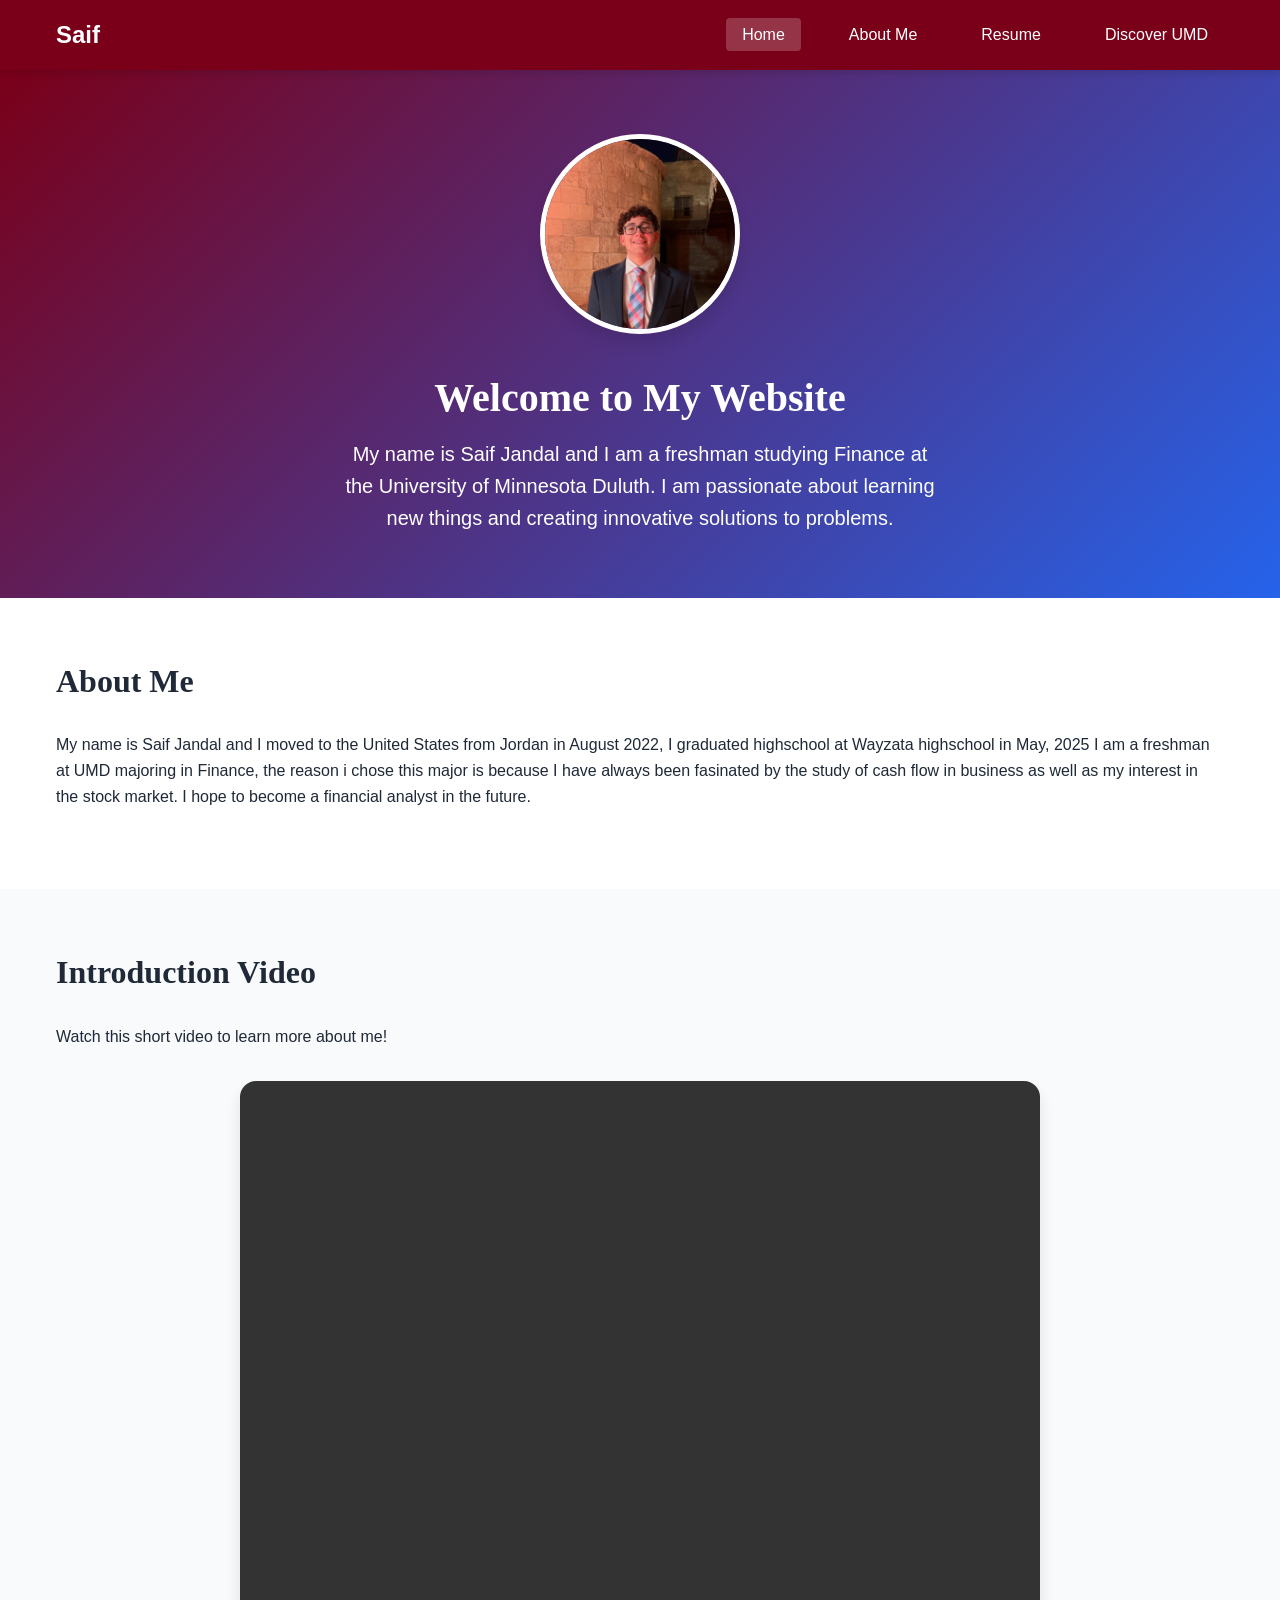
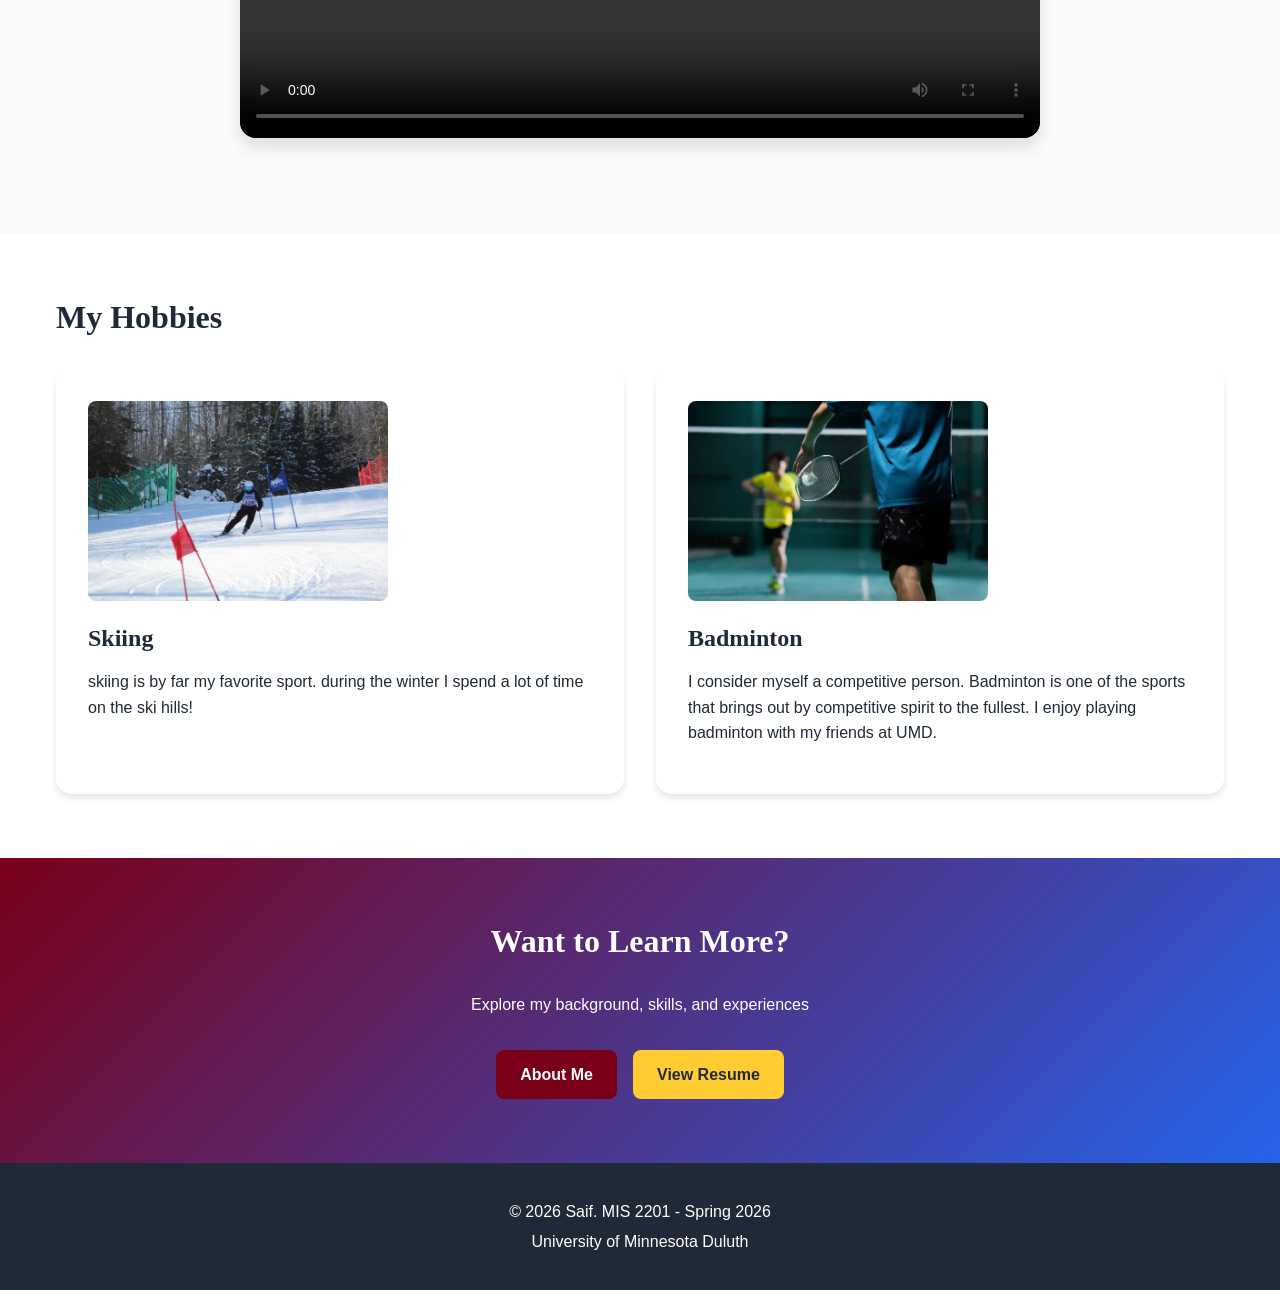
==== index.html @ 9fb9200e "Add files via upload" ====
<!DOCTYPE html>
<!-- ==================================================================================
     MIS 2201 PHASE 1: PERSONAL WEBSITE - HOME PAGE
     ==================================================================================
     
     FILE: index.html (HOME PAGE)
     DUE: March 20, 2026, 11:00 AM
     POINTS: 6 pts (out of 22 pts for Required Pages Content)
     
     REQUIREMENTS FOR THIS PAGE:
     ✓ Professional headshot/picture of yourself
     ✓ Two hobby summaries with pictures  
     ✓ Short welcome video (introduce yourself)
     ✓ Professional introduction paragraph
     
     INSTRUCTIONS:
     1. Read ALL comments in this file - they explain everything!
     2. Replace ALL placeholder text marked with [BRACKETS]
     3. Replace ALL placeholder images in the images/ folder with YOUR images
     4. Replace placeholder video with YOUR welcome video
     5. Test in browser before submitting
     
     ================================================================================== -->

<html lang="en">
<!-- ==================================================================================
     HEAD SECTION
     ================================================================================== 
     The HEAD contains metadata about your page - info for browsers, not visible to users.
     ================================================================================== -->

<head>
    <!-- =============================================================================
         CHARACTER ENCODING & VIEWPORT
         Required for proper text display and mobile responsiveness
         ============================================================================= -->
    <meta charset="UTF-8">
    <meta name="viewport" content="width=device-width, initial-scale=1.0">

    <!-- =============================================================================
         SEO (Search Engine Optimization) META TAGS
         These help search engines understand your page
         ============================================================================= -->
    <meta name="description" content="[YOUR NAME]'s professional portfolio website - MIS 2201 student at UMD">
    <meta name="keywords" content="portfolio, web development, UMD, [your major], [your interests]">
    <meta name="author" content="[YOUR FULL NAME]">

    <!-- =============================================================================
         PAGE TITLE
         This appears in browser tabs and search results
         
         ACTION REQUIRED: Replace [YOUR NAME] with your actual name
         ============================================================================= -->
    <title>Saif - Home | Personal Portfolio</title>

    <!-- =============================================================================
         LINK TO CSS STYLESHEET
         External CSS keeps styling separate from HTML (best practice)
         ============================================================================= -->
    <link rel="stylesheet" href="css/style.css">
</head>

<!-- ==================================================================================
     BODY SECTION
     ================================================================================== 
     Everything visible on your webpage goes in the BODY
     ================================================================================== -->

<body>

    <!-- =============================================================================
         NAVIGATION BAR (6 pts worth of usability)
         =============================================================================
         The nav appears on EVERY page - must link to all 4 pages:
         - index.html (Home - this page)
         - about.html (About Me)
         - resume.html (Resume)
         - discover-umd.html (Discover UMD)
         
         The navigation has:
         - Desktop view: Horizontal menu
         - Mobile view: Hamburger menu (JavaScript in script.js handles this)
         ============================================================================= -->
    <nav class="navbar">
        <div class="container">
            <!-- Logo/Your Name (links to home) -->
            <div class="logo">
                <a href="index.html">
                    <!-- ACTION REQUIRED: Replace [YOUR NAME] with your actual name -->
                    Saif
                </a>
            </div>

            <!-- Navigation Links -->
            <ul class="nav-menu">
                <li><a href="index.html" class="active">Home</a></li>
                <li><a href="about.html">About Me</a></li>
                <li><a href="resume.html">Resume</a></li>
                <li><a href="discover-umd.html">Discover UMD</a></li>
                <!-- OPTIONAL: If you do the extra credit game page, add link here -->
                <!-- <li><a href="game.html">Game</a></li> -->
            </ul>

            <!-- Hamburger Menu Icon (for mobile - handled by JavaScript) -->
            <div class="hamburger">
                <span></span>
                <span></span>
                <span></span>
            </div>
        </div>
    </nav>

    <!-- =============================================================================
         HERO SECTION WITH HEADSHOT
         =============================================================================
         REQUIRED (Part of 6 pts for Home Page):
         - Professional headshot/picture of yourself
         - Welcoming headline
         - Brief introduction
         
         FILE FORMAT NOTES:
         - Best formats: .jpg (photos), .png (if you want transparency)
         - Recommended size: 400x400px to 800x800px
         - Keep file size under 1MB (compress if needed)
         - Name your file clearly: "your-name-headshot.jpg"
         
         TO REPLACE THE PLACEHOLDER IMAGE:
         1. Take or select a professional photo of yourself
         2. Save it in the images/ folder  (e.g., "john-smith-headshot.jpg")
         3. Update the src below to match your filename
         4. Update the alt text with your actual name
         ============================================================================= -->
    <header class="hero">
        <div class="container">
            <div class="hero-content">
                <!-- HEADSHOT IMAGE - ACTION REQUIRED -->
                <img src="images/headshot picture.jpg" alt="Saif Jandal professional photo" class="headshot">
                <!-- 
                    ^^^ REPLACE THIS ^^^
                    1. Change src="images/placeholder-headshot.png" to your image filename
                    2. Change alt="[YOUR NAME]..." to your actual name (important for accessibility)
                 -->

                <!-- WELCOME HEADING - ACTION REQUIRED -->
                <h1>Welcome to My Website</h1>
                <!-- ^^^ CUSTOMIZE THIS - Make it your own! Examples:
                     "Hi, I'm [Your Name]"
                     "Welcome to [Your Name]'s Portfolio"
                     "Building the Future, One Line of Code at a Time"
                 -->

                <!-- INTRODUCTION PARAGRAPH - ACTION REQUIRED -->
                <p class="intro">
                    My name is Saif Jandal and I am a freshman studying Finance at the University of Minnesota Duluth. I am passionate about learning new things and creating innovative solutions to problems.

                    <!-- EXAMPLE (DELETE THIS and write your own):
                         Hi, I'm Sarah Johnson, a junior majoring in Management Information Systems at the University 
                         of Minnesota Duluth. I'm passionate about using technology to solve business problems and 
                         create innovative solutions. Welcome to my portfolio!
                     -->
                </p>
            </div>
        </div>
    </header>

    <!-- =============================================================================
         INTRODUCTION SECTION
         =============================================================================
         More detailed introduction - expands on your hero section
         Tell visitors more about yourself, your goals, and what they'll find on your site
         ============================================================================= -->
    <section class="introduction">
        <div class="container">
            <h2>About Me</h2>
            <!-- ACTION REQUIRED: Write 3-5 sentences expanding on your introduction -->
            <p>
                My name is Saif Jandal and I moved to the United States from Jordan in August 2022, I graduated highschool at Wayzata highschool in May, 2025
    I am a freshman at UMD majoring in Finance, the reason i chose this major is because I have always been fasinated by the study of cash flow in business as well as my interest in the stock market. I hope to become a financial analyst in the future. 
                
                
            </p>
        </div>
    </section>

    <!-- =============================================================================
         WELCOME VIDEO SECTION
         =============================================================================
         REQUIRED (Part of 6 pts for Home Page):
         - Short welcome video where you introduce yourself
         - Recommended: 30-60 seconds long
         - Show your personality! Smile, be confident
         
         ============================================================================= 
         
         VIDEO EMBEDDING: YOU HAVE 3 OPTIONS
         Choose the option that works best for you:
         
         OPTION 1: YouTube (RECOMMENDED - EASIEST)
         ==========================================
         1. Upload your video to YouTube
         2. Click "Share" → "Embed"
         3. Copy the iframe code
         4. Replace the iframe below
         
         PROS: Easy, reliable, handles all devices automatically, free hosting
         CONS: Requires YouTube account, video is public
         
         FILE FORMATS for upload: YouTube accepts MP4, MOV, AVI, WMV
         
         
         OPTION 2: Vimeo (GREAT ALTERNATIVE)
         ====================================
         1. Upload to Vimeo (vimeo.com)
         2. Get embed code
         3. Replace iframe below
         
         PROS: Professional looking, good for portfolios, no ads
         CONS: Free tier has weekly upload limits
         
         
         OPTION 3: Self-Hosted HTML5 Video (ADVANCED)
         =============================================
         Host the video file yourself (on GitHub Pages, Netlify, etc.)
         
         PROS: Full control, no external platform needed
         CONS: Larger files slow down your site, browser compatibility issues
         
         FILE FORMATS: Use BOTH MP4 and WebM for maximum compatibility
         - MP4: Works in Chrome, Safari, Edge, Firefox
         - WebM: Smaller file size, works in modern browsers
         
         Recommended specs:
         - Resolution: 1920x1080 (1080p) or 1280x720 (720p)
         - Length: 30-60 seconds (keep under 2 minutes)
         - File size: Under 50MB (compress if needed)
         - Codec: H.264 for MP4
         
         COMPRESSION TOOLS:
         - HandBrake (free): handbrake.fr
         - Online: cloudconvert.com, freeconvert.com
         
         ============================================================================= -->
    <section class="welcome-video">
        <div class="container">
            <h2>Introduction Video</h2>
            <p>Watch this short video to learn more about me!</p>

            <div class="video-container">

                <!-- =====================================================================
                     SAMPLE VIDEO (Replace with YOUR video!)
                     =====================================================================
                     A sample video is included so you can see how it looks.
                     You MUST replace this with YOUR OWN welcome video before submitting.
                     
                     You have 3 options for your own video:
                     
                     OPTION 1: YOUTUBE (RECOMMENDED - EASIEST)
                     - Upload your video to YouTube
                     - Click "Share" > "Embed" > Copy the iframe code
                     - Replace the <video> tag below with your YouTube iframe
                     - Example:
                       <iframe width="560" height="315" 
                               src="https://www.youtube.com/embed/YOUR_VIDEO_ID" 
                               title="Welcome Video" frameborder="0"
                               allow="accelerometer; autoplay; clipboard-write; encrypted-media; gyroscope; picture-in-picture"
                               allowfullscreen>
                       </iframe>
                     
                     OPTION 2: VIMEO
                     - Upload to vimeo.com, get embed code
                     - Replace the <video> tag below with Vimeo iframe
                     
                     OPTION 3: SELF-HOSTED (current setup)
                     - Replace videos/sample-welcome.mp4 with YOUR video file
                     - Provide BOTH MP4 and WebM for best browser compatibility
                     ===================================================================== -->
                <video controls>
                    <source src="videos/sample-welcome.mp4" type="video/mp4">
                    Your browser does not support the video tag.
                    <a href="videos/sample-welcome.mp4">Download the video instead.</a>
                </video>
                <!-- ^^^ REPLACE THIS with YOUR welcome video (YouTube, Vimeo, or your own file) -->
            </div>
        </div>
    </section>

    <!-- =============================================================================
         HOBBIES SECTION
         =============================================================================
         REQUIRED (Part of 6 pts for Home Page):
         - TWO hobby summaries with pictures
         - Each hobby needs: name, image, brief description
         
         Later, on your ABOUT page, you'll expand these with detailed stories
         Here, just give a preview/summary
         
         IMAGE REQUIREMENTS:
         - 2 hobbies = 2 images minimum
         - FILE FORMATS: .jpg (best for photos), .png (if transparency needed)
         - SIZE: Around 800x600px or larger (will be resized by CSS)
         - KEEP FILE SIZE: Under 500KB each (compress if needed)
         
         FILE NAMING: Be descriptive!
         - Good: "sarah-photography-hobby.jpg", "john-hiking-mountains.jpg"
         - Bad: "IMG_1234.jpg", "photo.jpg"
         
         TO REPLACE PLACEHOLDERS:
         1. Choose 2 of YOUR hobbies/interests
         2. Find or take photos representing each hobby
         3. Save them in images/ folder
         4. Update src attributes below
         5. Write YOUR hobby names and descriptions
         ============================================================================= -->
    <section class="hobbies">
        <div class="container">
            <h2>My Hobbies</h2>
            <div class="hobby-grid">

                <!-- =================================================================
                     HOBBY #1 - ACTION REQUIRED: Replace with YOUR first hobby
                     ================================================================= -->
                <div class="hobby-card">
                    <!-- HOBBY IMAGE -->
                    <img src="images/IMG_2525.jpeg"
                        alt="[Describe your hobby - e.g., 'Ski race']">
                    <!-- ^^^ REPLACE:
                         1. src= with your hobby image filename
                         2. alt= with description of what the image shows
                     -->

                    <!-- HOBBY NAME -->
                    <h3>Skiing</h3>
                    <!-- ^^^ REPLACE with your hobby name. Examples:
                         "Photography", "Hiking", "Coding", "Cooking", "Gaming", etc.
                     -->

                    <!-- HOBBY SUMMARY (2-3 sentences) -->
                    <p>
                        skiing is by far my favorite sport. during the winter I spend a lot of time on the ski hills!

                        <!-- EXAMPLE (DELETE and write your own):
                             I've been passionate about photography for over 3 years, 
                             specializing in landscape and nature photography. I love 
                             capturing the beauty of Minnesota's wilderness areas.
                         -->
                    </p>
                </div>

                <!-- =================================================================
                     HOBBY #2 - ACTION REQUIRED: Replace with YOUR second hobby
                     ================================================================= -->
                <div class="hobby-card">
                    <img src="images/badminton stock.jpg" alt="[Describe your hobby]">

                    <h3>Badminton</h3>

                    <p>
                        I consider myself a competitive person. Badminton is one of the sports that brings out by competitive spirit to the fullest. I enjoy playing badminton with my friends at UMD. 
                    </p>
                </div>

            </div>
        </div>
    </section>

    <!-- =============================================================================
         CALL TO ACTION (CTA) SECTION
         =============================================================================
         Encourage visitors to explore more of your site
         This creates a good user experience and improves navigation
         ============================================================================= -->
    <section class="cta">
        <div class="container">
            <h2>Want to Learn More?</h2>
            <p>Explore my background, skills, and experiences</p>
            <div class="cta-buttons">
                <a href="about.html" class="btn btn-primary">About Me</a>
                <a href="resume.html" class="btn btn-secondary">View Resume</a>
            </div>
            <!-- OPTIONAL: Customize these buttons or add more -->
        </div>
    </section>

    <!-- =============================================================================
         FOOTER
         =============================================================================
         Appears on every page - contains copyright and attribution
         ============================================================================= -->
    <footer>
        <div class="container">
            <!-- ACTION REQUIRED: Replace [YOUR NAME] -->
            <p>&copy; 2026 Saif. MIS 2201 - Spring 2026</p>
            <p>University of Minnesota Duluth</p>
            <!-- OPTIONAL: Add social media links, contact email, etc. -->
        </div>
    </footer>

    <!-- =============================================================================
         JAVASCRIPT
         =============================================================================
         Links to external JavaScript file for interactivity
         - Handles mobile menu toggle
         - Adds smooth scrolling
         - Creates fade-in animations
         ============================================================================= -->
    <script src="js/script.js"></script>
    <!-- The JavaScript is in an external file (js/script.js) - best practice! -->

</body>

</html>

<!-- ==================================================================================
     SUBMISSION CHECKLIST FOR index.html (Home Page)
     ==================================================================================
     
     Before submitting, verify YOU HAVE:
     ✓ Replaced [YOUR NAME] everywhere it appears
     ✓ Written a professional introduction paragraph
     ✓ Replaced headshot image with YOUR photo
     ✓ Added YOUR welcome video (YouTube, Vimeo, or self-hosted)
     ✓ Described YOUR two hobbies with images
     ✓ Replaced ALL placeholder images with YOUR images
     ✓ Updated all alt text for images
     ✓ Tested page in browser (looks good on desktop AND mobile)
     ✓ All links in navigation work
     ✓ Video plays correctly
     ✓ No "localhost" references (when you deploy)
     
     TESTING:
     1. Open index.html in your browser
     2. Click all navigation links (should work)
     3. Check that all images load
     4. Play the video
     5. Test on your phone (responsive design)
     
     GRADING: This page is worth 6 points out of 22 total for Required Pages
     
     ================================================================================== -->
---- css/style.css ----
/* ==================================================================================
   MIS 2201 PHASE 1: PERSONAL WEBSITE STYLESHEET
   ==================================================================================
   
   FILE: style.css
   PURPOSE: Main stylesheet for your personal portfolio website
   
   WHAT THIS FILE DOES:
   - Controls all visual styling (colors, fonts, layouts, spacing)
   - Makes your website responsive (looks good on phones, tablets, desktops)
   - Creates animations and interactive effects
   - Ensures consistent design across all pages
   
   ================================================================================== 
   
   CSS BASICS FOR STUDENTS
   ==================================================================================
   
   CSS (Cascading Style Sheets) controls how your HTML looks. It uses "selectors"
   to target HTML elements and apply styles to them.
   
   ANATOMY OF A CSS RULE:
   ```
   selector {
       property: value;
       another-property: another-value;
   }
   ```
   
   EXAMPLE:
   ```
   h1 {
       color: red;
       font-size: 24px;
   }
   ```
   This makes all <h1> headings red and 24 pixels tall.
   
   ================================================================================== 
   
   CUSTOMIZING THIS STYLESHEET
   ==================================================================================
   
   YOU DON'T NEED TO MODIFY THIS FILE TO COMPLETE THE PROJECT!
   
   However, if you want to customize your website's appearance, here are the
   easiest ways to do it:
   
   1. CHANGE COLORS (See CSS Variables section below)
      - Scroll down to :root { } section
      - Change the color values
      - Example: Change --primary-color from #7a0019 to #ff0000 for red
   
   2. CHANGE FONTS
      - Find the --font-primary and --font-heading variables
      - Replace with different font families
      - Example: --font-primary: 'Arial', sans-serif;
   
   3. ADJUST SPACING
      - Modify the --spacing variables to make things closer or further apart
   
   4. CHANGE BORDER RADIUS
      - Adjust --radius variables to make corners more or less rounded
   
   Make changes carefully and test in your browser after each change!
   
   ================================================================================== 
   
   CSS VARIABLES (Custom Properties)
   ==================================================================================
   
   CSS Variables let you define values once and reuse them throughout the file.
   This makes it easy to change colors, fonts, or spacing in one place.
   
   HOW TO USE:
   - Define: --variable-name: value; (in :root)
   - Use: var(--variable-name) anywhere in the file
   
   EXAMPLE:
   ```
   :root {
       --my-color: blue;
   }
   
   h1 {
       color: var(--my-color);  (h1 will be blue)
   }
   ```
   
   TIP: Change the values below to customize your entire website's look!

==================================================================================*/

/* ===== CSS VARIABLES ===== */
:root {
    /* Colors - Customize these! */
    --primary-color: #7a0019;
    /* UMD Maroon */
    --secondary-color: #ffcc33;
    /* UMD Gold */
    --accent-color: #2563eb;
    /* Blue accent */
    --text-primary: #1f2937;
    /* Dark gray */
    --text-secondary: #6b7280;
    /* Medium gray */
    --background: #ffffff;
    /* White */
    --background-light: #f9fafb;
    /* Light gray */
    --border-color: #e5e7eb;
    /* Border gray */

    /* Fonts */
    --font-primary: 'Segoe UI', Tahoma, Geneva, Verdana, sans-serif;
    --font-heading: 'Georgia', serif;

    /* Spacing */
    --spacing-xs: 0.5rem;
    --spacing-sm: 1rem;
    --spacing-md: 2rem;
    --spacing-lg: 3rem;
    --spacing-xl: 4rem;

    /* Border Radius */
    --radius-sm: 0.25rem;
    --radius-md: 0.5rem;
    --radius-lg: 1rem;

    /* Shadows */
    --shadow-sm: 0 1px 2px rgba(0, 0, 0, 0.05);
    --shadow-md: 0 4px 6px rgba(0, 0, 0, 0.1);
    --shadow-lg: 0 10px 15px rgba(0, 0, 0, 0.1);
}

/* ===== RESET & BASE STYLES ===== */
* {
    margin: 0;
    padding: 0;
    box-sizing: border-box;
}

html {
    scroll-behavior: smooth;
}

body {
    font-family: var(--font-primary);
    color: var(--text-primary);
    line-height: 1.6;
    background-color: var(--background);
}

.container {
    max-width: 1200px;
    margin: 0 auto;
    padding: 0 var(--spacing-sm);
}

/* ===== TYPOGRAPHY ===== */
h1,
h2,
h3,
h4,
h5,
h6 {
    font-family: var(--font-heading);
    line-height: 1.2;
    margin-bottom: var(--spacing-sm);
    color: var(--text-primary);
}

h1 {
    font-size: 2.5rem;
}

h2 {
    font-size: 2rem;
    margin-bottom: var(--spacing-md);
}

h3 {
    font-size: 1.5rem;
}

p {
    margin-bottom: var(--spacing-sm);
}

a {
    color: var(--accent-color);
    text-decoration: none;
    transition: color 0.3s ease;
}

a:hover {
    color: var(--primary-color);
    text-decoration: underline;
}

/* ===== NAVIGATION ===== */
.navbar {
    background-color: var(--primary-color);
    color: white;
    padding: var(--spacing-sm) 0;
    box-shadow: var(--shadow-md);
    position: sticky;
    top: 0;
    z-index: 1000;
}

.navbar .container {
    display: flex;
    justify-content: space-between;
    align-items: center;
}

.logo a {
    color: white;
    font-size: 1.5rem;
    font-weight: bold;
    text-decoration: none;
}

.nav-menu {
    display: flex;
    list-style: none;
    gap: var(--spacing-md);
}

.nav-menu a {
    color: white;
    padding: 0.5rem 1rem;
    border-radius: var(--radius-sm);
    transition: background-color 0.3s ease;
}

.nav-menu a:hover,
.nav-menu a.active {
    background-color: rgba(255, 255, 255, 0.2);
    text-decoration: none;
}

/* Hamburger Menu (Mobile) */
.hamburger {
    display: none;
    flex-direction: column;
    cursor: pointer;
    gap: 4px;
}

.hamburger span {
    width: 25px;
    height: 3px;
    background-color: white;
    transition: 0.3s;
}

/* ===== HERO SECTION ===== */
.hero {
    background: linear-gradient(135deg, var(--primary-color) 0%, var(--accent-color) 100%);
    color: white;
    padding: var(--spacing-xl) 0;
    text-align: center;
}

.hero-content {
    max-width: 800px;
    margin: 0 auto;
}

.headshot {
    width: 200px;
    height: 200px;
    border-radius: 50%;
    object-fit: cover;
    border: 5px solid white;
    box-shadow: var(--shadow-lg);
    margin-bottom: var(--spacing-md);
}

.hero h1 {
    color: white;
    margin-bottom: var(--spacing-sm);
}

.intro {
    font-size: 1.25rem;
    max-width: 600px;
    margin: 0 auto;
}

/* ===== SECTIONS ===== */
section {
    padding: var(--spacing-xl) 0;
}

section:nth-child(even) {
    background-color: var(--background-light);
}

.page-header {
    background-color: var(--primary-color);
    color: white;
    padding: var(--spacing-lg) 0;
    text-align: center;
}

.page-header h1 {
    color: white;
}

.page-header p {
    font-size: 1.25rem;
    opacity: 0.9;
}

/* ===== BUTTONS ===== */
.btn {
    display: inline-block;
    padding: 0.75rem 1.5rem;
    border-radius: var(--radius-md);
    font-weight: bold;
    text-decoration: none;
    transition: all 0.3s ease;
    cursor: pointer;
    border: none;
}

.btn-primary {
    background-color: var(--primary-color);
    color: white;
}

.btn-primary:hover {
    background-color: #5a0013;
    text-decoration: none;
    transform: translateY(-2px);
    box-shadow: var(--shadow-lg);
}

.btn-secondary {
    background-color: var(--secondary-color);
    color: var(--text-primary);
}

.btn-secondary:hover {
    background-color: #e6b800;
    text-decoration: none;
    transform: translateY(-2px);
}

.btn-download {
    background-color: var(--accent-color);
    color: white;
    margin-top: var(--spacing-sm);
}

.btn-download:hover {
    background-color: #1d4ed8;
    text-decoration: none;
}

/* ===== GRIDS ===== */
.hobby-grid,
.highlights-grid,
.reasons-grid,
.facts-grid,
.skills-grid {
    display: grid;
    grid-template-columns: repeat(auto-fit, minmax(250px, 1fr));
    gap: var(--spacing-md);
    margin-top: var(--spacing-md);
}

/* ===== CARDS ===== */
.hobby-card,
.reason-card,
.highlight-item,
.highlight-card,
.company-card {
    background: white;
    padding: var(--spacing-md);
    border-radius: var(--radius-lg);
    box-shadow: var(--shadow-md);
    transition: transform 0.3s ease, box-shadow 0.3s ease;
}

.hobby-card:hover,
.reason-card:hover,
.highlight-item:hover,
.highlight-card:hover {
    transform: translateY(-5px);
    box-shadow: var(--shadow-lg);
}

.hobby-card img {
    height: 200px;
    object-fit: cover;
    border-radius: var(--radius-md);
    margin-bottom: var(--spacing-sm);
}

.highlight-item img,
.highlight-card img {
    width: 100%;
    height: auto;
    border-radius: var(--radius-md);
    margin-bottom: var(--spacing-sm);
}

.reason-card .icon {
    font-size: 3rem;
    margin-bottom: var(--spacing-sm);
}

/* ===== VIDEO CONTAINERS ===== */
.video-container {
    position: relative;
    padding-bottom: 56.25%;
    /* 16:9 Aspect Ratio */
    height: 0;
    overflow: hidden;
    max-width: 800px;
    margin: var(--spacing-md) auto;
    border-radius: var(--radius-lg);
    box-shadow: var(--shadow-lg);
}

.video-container iframe,
.video-container video {
    position: absolute;
    top: 0;
    left: 0;
    width: 100%;
    height: 100%;
}

/* ===== RESUME SPECIFIC ===== */
.resume-section {
    margin-bottom: var(--spacing-lg);
}

.resume-item {
    margin-bottom: var(--spacing-md);
    padding-bottom: var(--spacing-md);
    border-bottom: 1px solid var(--border-color);
}

.resume-item:last-child {
    border-bottom: none;
}

.item-header {
    display: flex;
    justify-content: space-between;
    align-items: baseline;
    margin-bottom: var(--spacing-xs);
}

.item-header h3 {
    margin-bottom: 0;
}

.date {
    color: var(--text-secondary);
    font-style: italic;
}

.institution {
    color: var(--text-secondary);
    margin-bottom: var(--spacing-sm);
}

.resume-item ul {
    margin-left: var(--spacing-md);
}

.resume-item li {
    margin-bottom: var(--spacing-xs);
}

.skill-category {
    background: var(--background-light);
    padding: var(--spacing-md);
    border-radius: var(--radius-md);
}

/* ===== COMPANIES (About Page) ===== */
.company-card {
    margin-bottom: var(--spacing-md);
}

.company-header {
    display: flex;
    align-items: center;
    gap: var(--spacing-sm);
    margin-bottom: var(--spacing-md);
}

.company-logo {
    width: 80px;
    height: 80px;
    object-fit: contain;
}

.company-details h4 {
    margin-top: var(--spacing-md);
    color: var(--primary-color);
}

.company-details ul {
    margin-left: var(--spacing-md);
}

/* ===== HOBBY DETAILS (About Page) ===== */
.hobby-detail {
    margin-bottom: var(--spacing-lg);
    padding-bottom: var(--spacing-lg);
    border-bottom: 2px solid var(--border-color);
}

.hobby-detail:last-child {
    border-bottom: none;
}

.hobby-images {
    display: grid;
    grid-template-columns: repeat(auto-fit, minmax(250px, 1fr));
    gap: var(--spacing-sm);
    margin: var(--spacing-md) 0;
}

.hobby-images img {
    width: 100%;
    height: 250px;
    object-fit: cover;
    border-radius: var(--radius-md);
}

/* ===== UMD FACTS ===== */
.facts-grid {
    text-align: center;
}

.fact {
    padding: var(--spacing-md);
}

.fact-number {
    font-size: 2.5rem;
    font-weight: bold;
    color: var(--primary-color);
}

.fact-label {
    color: var(--text-secondary);
    font-size: 0.9rem;
}

/* ===== CTA SECTION ===== */
.cta {
    text-align: center;
    padding: var(--spacing-xl) 0;
    background: linear-gradient(135deg, var(--primary-color) 0%, var(--accent-color) 100%);
    color: white;
}

.cta h2,
.cta p {
    color: white;
}

.cta-buttons {
    display: flex;
    gap: var(--spacing-sm);
    justify-content: center;
    margin-top: var(--spacing-md);
}

/* ===== FOOTER ===== */
footer {
    background-color: var(--text-primary);
    color: white;
    text-align: center;
    padding: var(--spacing-md) 0;
}

footer p {
    margin: 0.25rem 0;
}

/* ===== RESPONSIVE DESIGN ===== */
@media (max-width: 768px) {

    /* Mobile navigation */
    .nav-menu {
        position: fixed;
        left: -100%;
        top: 60px;
        flex-direction: column;
        background-color: var(--primary-color);
        width: 100%;
        text-align: center;
        transition: 0.3s;
        box-shadow: var(--shadow-lg);
        padding: var(--spacing-md) 0;
    }

    .nav-menu.active {
        left: 0;
    }

    .hamburger {
        display: flex;
    }

    /* Typography adjustments */
    h1 {
        font-size: 2rem;
    }

    h2 {
        font-size: 1.75rem;
    }

    /* Grid adjustments */
    .hobby-grid,
    .highlights-grid,
    .reasons-grid {
        grid-template-columns: 1fr;
    }

    /* Header adjustments */
    .item-header {
        flex-direction: column;
        align-items: flex-start;
    }

    /* CTA buttons */
    .cta-buttons {
        flex-direction: column;
        align-items: center;
    }

    .btn {
        width: 80%;
    }
}

/* ===== UTILITY CLASSES ===== */
.text-center {
    text-align: center;
}

.mt-1 {
    margin-top: var(--spacing-sm);
}

.mt-2 {
    margin-top: var(--spacing-md);
}

.mt-3 {
    margin-top: var(--spacing-lg);
}

.mb-1 {
    margin-bottom: var(--spacing-sm);
}

.mb-2 {
    margin-bottom: var(--spacing-md);
}

.mb-3 {
    margin-bottom: var(--spacing-lg);
}

/* ===== ANIMATIONS ===== */
@keyframes fadeIn {
    from {
        opacity: 0;
        transform: translateY(20px);
    }

    to {
        opacity: 1;
        transform: translateY(0);
    }
}

.fade-in {
    animation: fadeIn 0.6s ease-out;
}
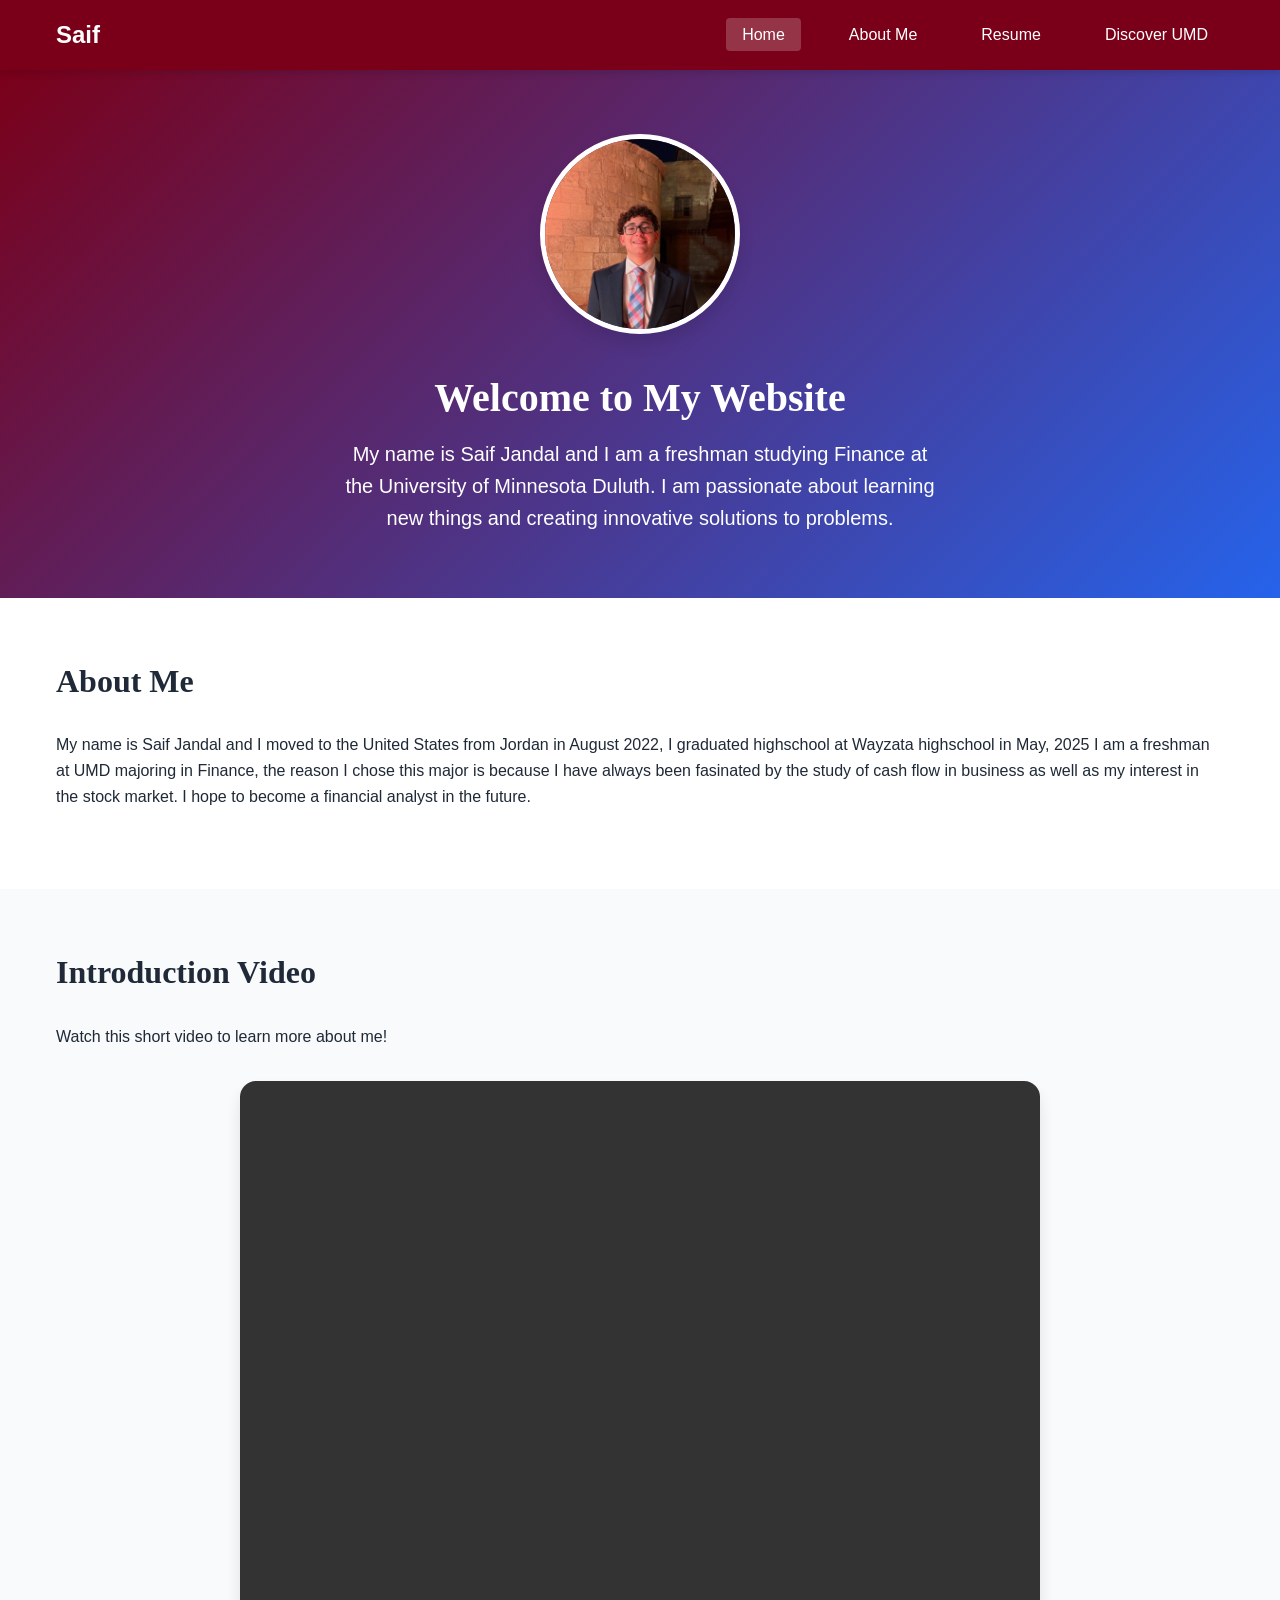
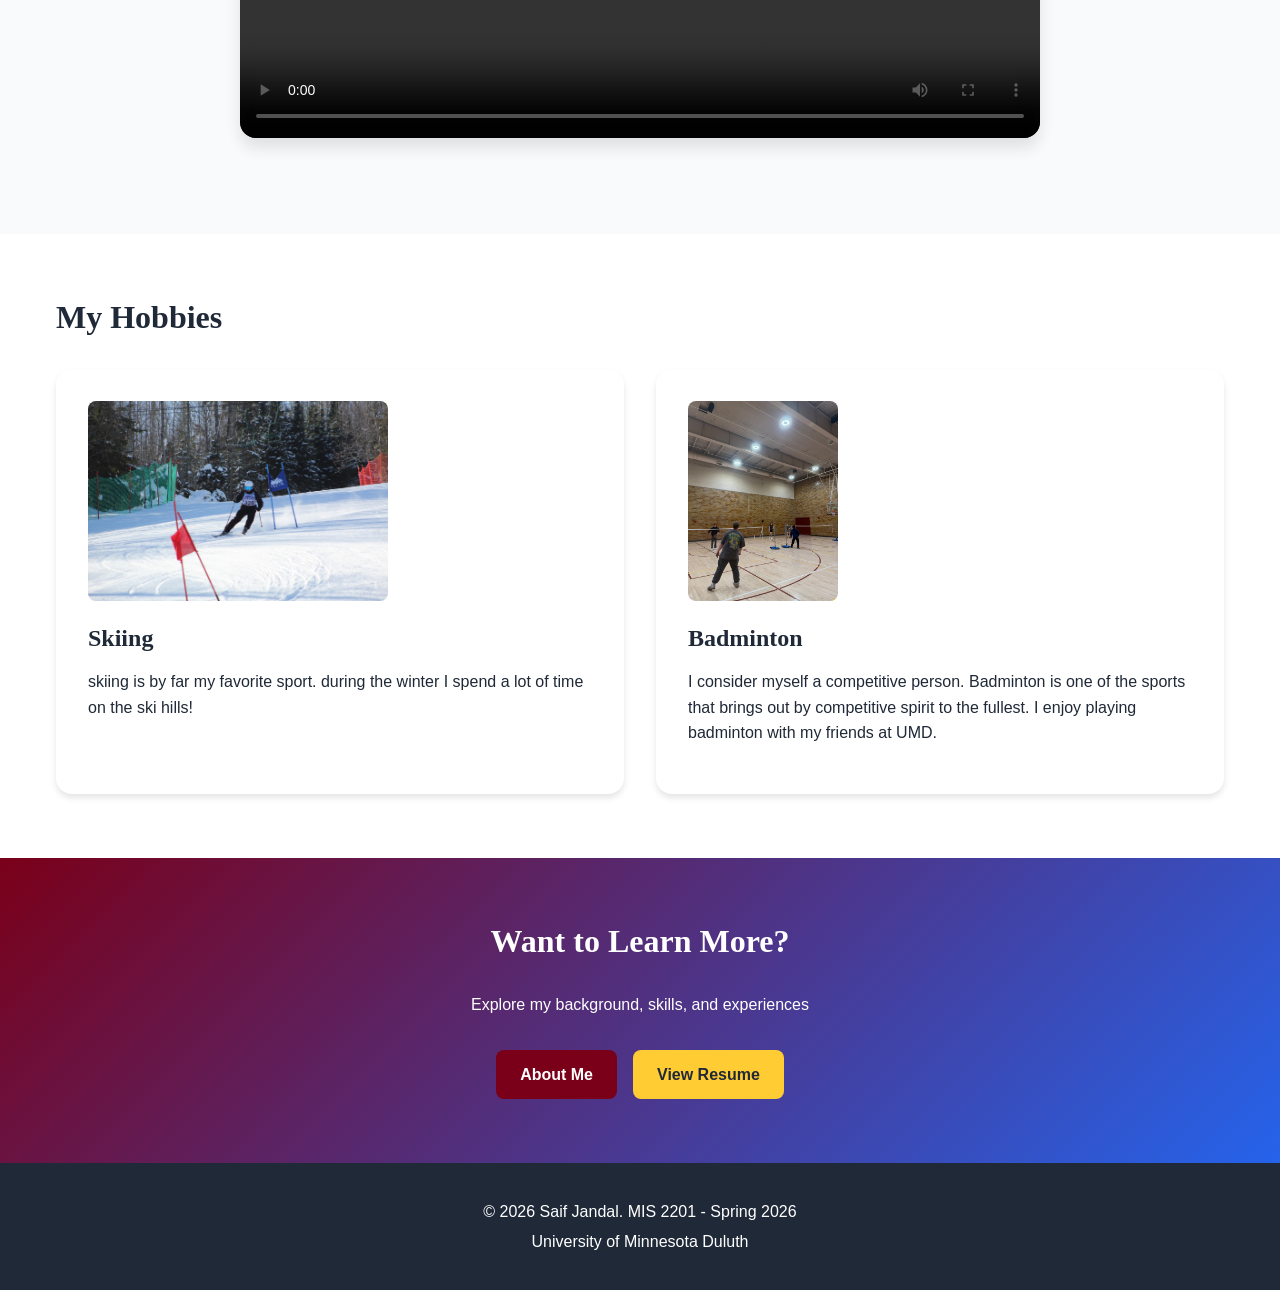
==== commit 584698cb: "Add files via upload" ====
--- a/index.html
+++ b/index.html
@@ -175,7 +175,7 @@
             <!-- ACTION REQUIRED: Write 3-5 sentences expanding on your introduction -->
             <p>
                 My name is Saif Jandal and I moved to the United States from Jordan in August 2022, I graduated highschool at Wayzata highschool in May, 2025
-    I am a freshman at UMD majoring in Finance, the reason i chose this major is because I have always been fasinated by the study of cash flow in business as well as my interest in the stock market. I hope to become a financial analyst in the future. 
+    I am a freshman at UMD majoring in Finance, the reason I chose this major is because I have always been fasinated by the study of cash flow in business as well as my interest in the stock market. I hope to become a financial analyst in the future. 
                 
                 
             </p>
@@ -276,9 +276,9 @@
                      - Provide BOTH MP4 and WebM for best browser compatibility
                      ===================================================================== -->
                 <video controls>
-                    <source src="videos/sample-welcome.mp4" type="video/mp4">
+                    <source src="videos/welcome (1).mp4" type="video/mp4">
                     Your browser does not support the video tag.
-                    <a href="videos/sample-welcome.mp4">Download the video instead.</a>
+                    <a href="videos/welcome (1).mp4">Download the video instead.</a>
                 </video>
                 <!-- ^^^ REPLACE THIS with YOUR welcome video (YouTube, Vimeo, or your own file) -->
             </div>
@@ -351,7 +351,7 @@
                      HOBBY #2 - ACTION REQUIRED: Replace with YOUR second hobby
                      ================================================================= -->
                 <div class="hobby-card">
-                    <img src="images/badminton stock.jpg" alt="[Describe your hobby]">
+                    <img src="images/IMG_2992.jpeg" alt="[badminton]">
 
                     <h3>Badminton</h3>
 
@@ -390,7 +390,7 @@
     <footer>
         <div class="container">
             <!-- ACTION REQUIRED: Replace [YOUR NAME] -->
-            <p>&copy; 2026 Saif. MIS 2201 - Spring 2026</p>
+            <p>&copy; 2026 Saif Jandal. MIS 2201 - Spring 2026</p>
             <p>University of Minnesota Duluth</p>
             <!-- OPTIONAL: Add social media links, contact email, etc. -->
         </div>
